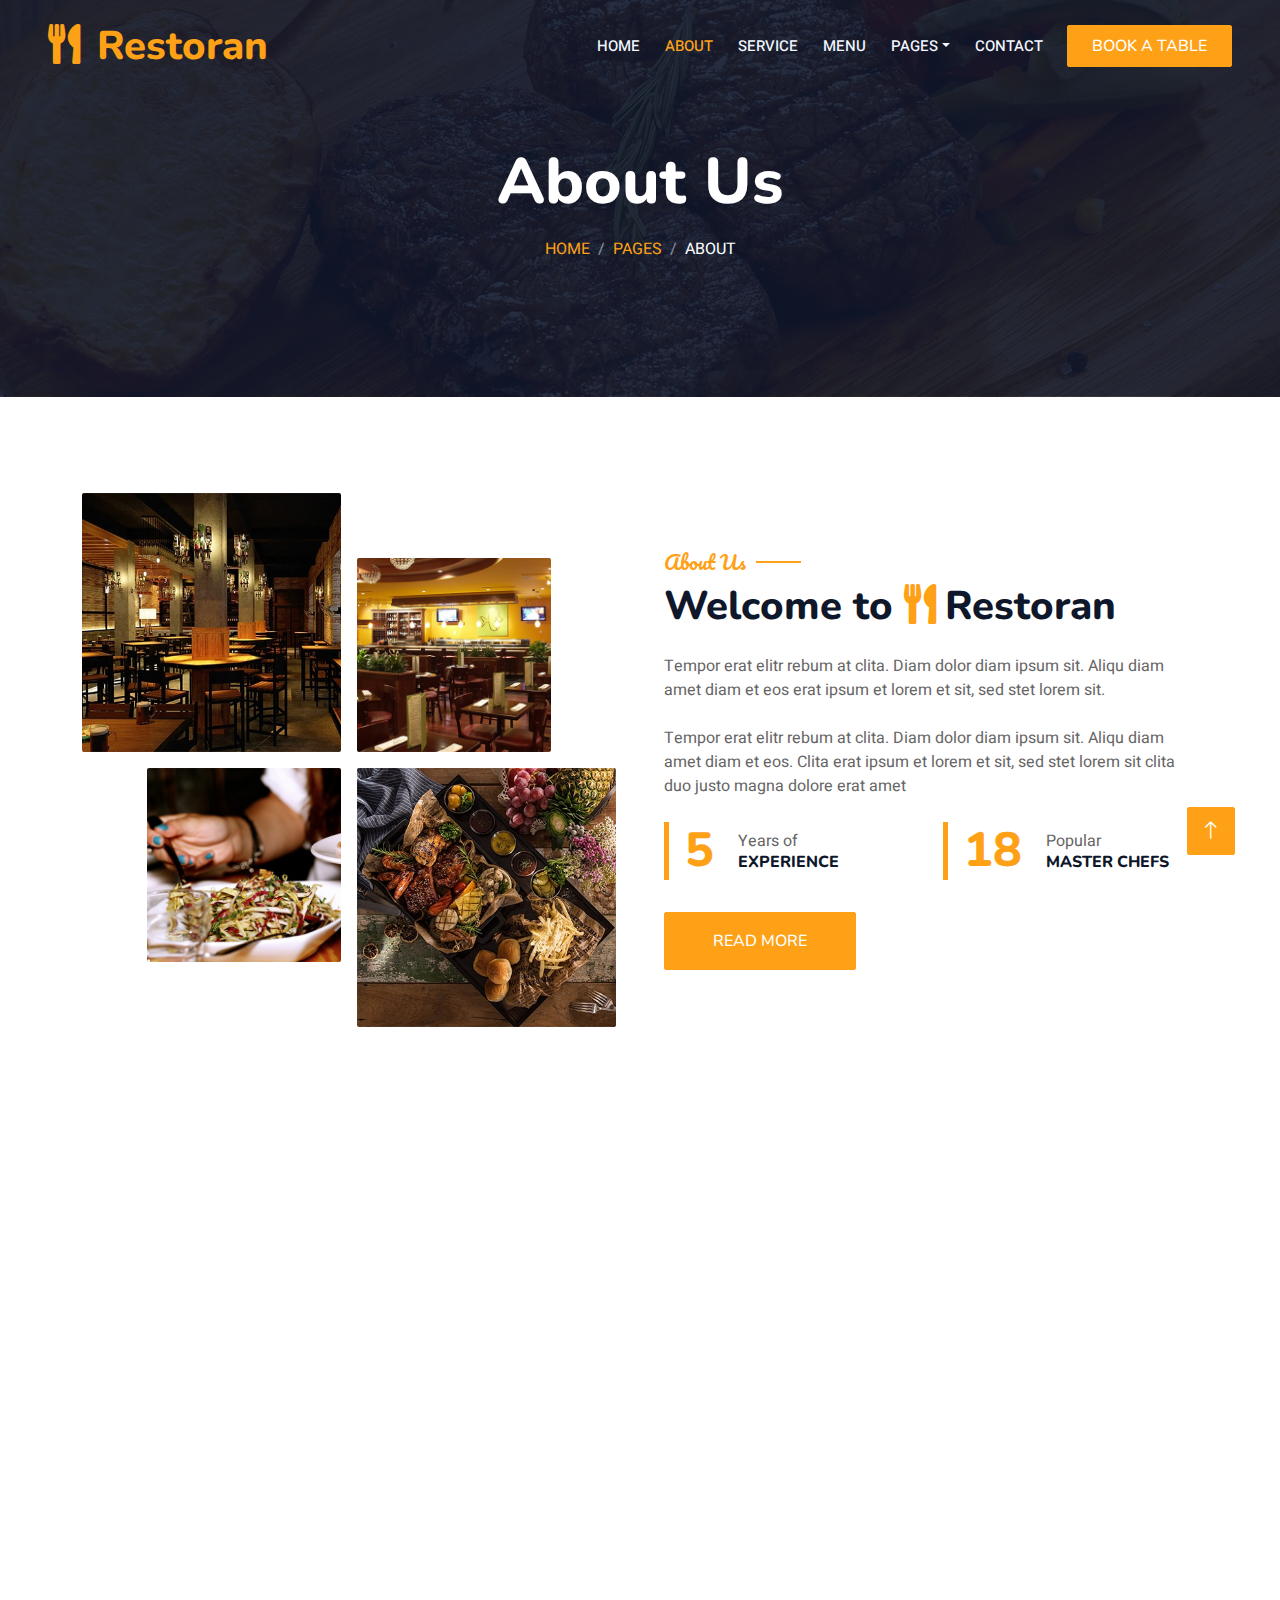
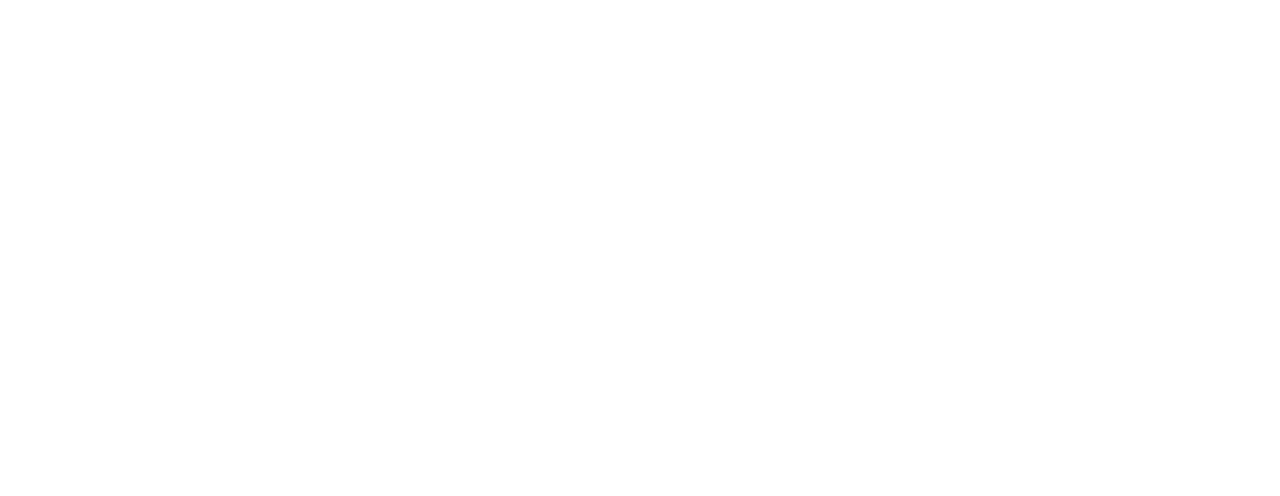
==== about.html @ 3bac0a3a "allchange" ====
<!DOCTYPE html>
<html lang="en">

<head>
    <meta charset="utf-8">
    <title>Restoran - Bootstrap Restaurant Template</title>
    <meta content="width=device-width, initial-scale=1.0" name="viewport">
    <meta content="" name="keywords">
    <meta content="" name="description">

    <!-- Favicon -->
    <link href="img/favicon.ico" rel="icon">

    <!-- Google Web Fonts -->
    <link rel="preconnect" href="https://fonts.googleapis.com">
    <link rel="preconnect" href="https://fonts.gstatic.com" crossorigin>
    <link href="https://fonts.googleapis.com/css2?family=Heebo:wght@400;500;600&family=Nunito:wght@600;700;800&family=Pacifico&display=swap" rel="stylesheet">

    <!-- Icon Font Stylesheet -->
    <link href="https://cdnjs.cloudflare.com/ajax/libs/font-awesome/5.10.0/css/all.min.css" rel="stylesheet">
    <link href="https://cdn.jsdelivr.net/npm/bootstrap-icons@1.4.1/font/bootstrap-icons.css" rel="stylesheet">

    <!-- Libraries Stylesheet -->
    <link href="lib/animate/animate.min.css" rel="stylesheet">
    <link href="lib/owlcarousel/assets/owl.carousel.min.css" rel="stylesheet">
    <link href="lib/tempusdominus/css/tempusdominus-bootstrap-4.min.css" rel="stylesheet" />

    <!-- Customized Bootstrap Stylesheet -->
    <link href="css/bootstrap.min.css" rel="stylesheet">

    <!-- Template Stylesheet -->
    <link href="css/style.css" rel="stylesheet">
</head>

<body>
    <div class="container-xxl bg-white p-0">
        <!-- Spinner Start -->
        <div id="spinner" class="show bg-white position-fixed translate-middle w-100 vh-100 top-50 start-50 d-flex align-items-center justify-content-center">
            <div class="spinner-border text-primary" style="width: 3rem; height: 3rem;" role="status">
                <span class="sr-only">Loading...</span>
            </div>
        </div>
        <!-- Spinner End -->


        <!-- Navbar & Hero Start -->
        <div class="container-xxl position-relative p-0">
            <nav class="navbar navbar-expand-lg navbar-dark bg-dark px-4 px-lg-5 py-3 py-lg-0">
                <a href="" class="navbar-brand p-0">
                    <h1 class="text-primary m-0"><i class="fa fa-utensils me-3"></i>Restoran</h1>
                    <!-- <img src="img/logo.png" alt="Logo"> -->
                </a>
                <button class="navbar-toggler" type="button" data-bs-toggle="collapse" data-bs-target="#navbarCollapse">
                    <span class="fa fa-bars"></span>
                </button>
                <div class="collapse navbar-collapse" id="navbarCollapse">
                    <div class="navbar-nav ms-auto py-0 pe-4">
                        <a href="index.html" class="nav-item nav-link">Home</a>
                        <a href="about.html" class="nav-item nav-link active">About</a>
                        <a href="service.html" class="nav-item nav-link">Service</a>
                        <a href="menu.html" class="nav-item nav-link">Menu</a>
                        <div class="nav-item dropdown">
                            <a href="#" class="nav-link dropdown-toggle" data-bs-toggle="dropdown">Pages</a>
                            <div class="dropdown-menu m-0">
                                <a href="booking.html" class="dropdown-item">Booking</a>
                                <a href="team.html" class="dropdown-item">Our Team</a>
                                <a href="testimonial.html" class="dropdown-item">Testimonial</a>
                            </div>
                        </div>
                        <a href="contact.html" class="nav-item nav-link">Contact</a>
                    </div>
                    <a href="" class="btn btn-primary py-2 px-4">Book A Table</a>
                </div>
            </nav>

            <div class="container-xxl py-5 bg-dark hero-header mb-5">
                <div class="container text-center my-5 pt-5 pb-4">
                    <h1 class="display-3 text-white mb-3 animated slideInDown">About Us</h1>
                    <nav aria-label="breadcrumb">
                        <ol class="breadcrumb justify-content-center text-uppercase">
                            <li class="breadcrumb-item"><a href="#">Home</a></li>
                            <li class="breadcrumb-item"><a href="#">Pages</a></li>
                            <li class="breadcrumb-item text-white active" aria-current="page">About</li>
                        </ol>
                    </nav>
                </div>
            </div>
        </div>
        <!-- Navbar & Hero End -->


        <!-- About Start -->
        <div class="container-xxl py-5">
            <div class="container">
                <div class="row g-5 align-items-center">
                    <div class="col-lg-6">
                        <div class="row g-3">
                            <div class="col-6 text-start">
                                <img class="img-fluid rounded w-100 wow zoomIn" data-wow-delay="0.1s" src="img/about-1.jpg">
                            </div>
                            <div class="col-6 text-start">
                                <img class="img-fluid rounded w-75 wow zoomIn" data-wow-delay="0.3s" src="img/about-2.jpg" style="margin-top: 25%;">
                            </div>
                            <div class="col-6 text-end">
                                <img class="img-fluid rounded w-75 wow zoomIn" data-wow-delay="0.5s" src="img/about-3.jpg">
                            </div>
                            <div class="col-6 text-end">
                                <img class="img-fluid rounded w-100 wow zoomIn" data-wow-delay="0.7s" src="img/about-4.jpg">
                            </div>
                        </div>
                    </div>
                    <div class="col-lg-6">
                        <h5 class="section-title ff-secondary text-start text-primary fw-normal">About Us</h5>
                        <h1 class="mb-4">Welcome to <i class="fa fa-utensils text-primary me-2"></i>Restoran</h1>
                        <p class="mb-4">Tempor erat elitr rebum at clita. Diam dolor diam ipsum sit. Aliqu diam amet diam et eos erat ipsum et lorem et sit, sed stet lorem sit.</p>
                        <p class="mb-4">Tempor erat elitr rebum at clita. Diam dolor diam ipsum sit. Aliqu diam amet diam et eos. Clita erat ipsum et lorem et sit, sed stet lorem sit clita duo justo magna dolore erat amet</p>
                        <div class="row g-4 mb-4">
                            <div class="col-sm-6">
                                <div class="d-flex align-items-center border-start border-5 border-primary px-3">
                                    <h1 class="flex-shrink-0 display-5 text-primary mb-0" data-toggle="counter-up">15</h1>
                                    <div class="ps-4">
                                        <p class="mb-0">Years of</p>
                                        <h6 class="text-uppercase mb-0">Experience</h6>
                                    </div>
                                </div>
                            </div>
                            <div class="col-sm-6">
                                <div class="d-flex align-items-center border-start border-5 border-primary px-3">
                                    <h1 class="flex-shrink-0 display-5 text-primary mb-0" data-toggle="counter-up">50</h1>
                                    <div class="ps-4">
                                        <p class="mb-0">Popular</p>
                                        <h6 class="text-uppercase mb-0">Master Chefs</h6>
                                    </div>
                                </div>
                            </div>
                        </div>
                        <a class="btn btn-primary py-3 px-5 mt-2" href="">Read More</a>
                    </div>
                </div>
            </div>
        </div>
        <!-- About End -->


        <!-- Team Start -->
        <div class="container-xxl pt-5 pb-3">
            <div class="container">
                <div class="text-center wow fadeInUp" data-wow-delay="0.1s">
                    <h5 class="section-title ff-secondary text-center text-primary fw-normal">Team Members</h5>
                    <h1 class="mb-5">Our Master Chefs</h1>
                </div>
                <div class="row g-4">
                    <div class="col-lg-3 col-md-6 wow fadeInUp" data-wow-delay="0.1s">
                        <div class="team-item text-center rounded overflow-hidden">
                            <div class="rounded-circle overflow-hidden m-4">
                                <img class="img-fluid" src="img/team-1.jpg" alt="">
                            </div>
                            <h5 class="mb-0">Full Name</h5>
                            <small>Designation</small>
                            <div class="d-flex justify-content-center mt-3">
                                <a class="btn btn-square btn-primary mx-1" href=""><i class="fab fa-facebook-f"></i></a>
                                <a class="btn btn-square btn-primary mx-1" href=""><i class="fab fa-twitter"></i></a>
                                <a class="btn btn-square btn-primary mx-1" href=""><i class="fab fa-instagram"></i></a>
                            </div>
                        </div>
                    </div>
                    <div class="col-lg-3 col-md-6 wow fadeInUp" data-wow-delay="0.3s">
                        <div class="team-item text-center rounded overflow-hidden">
                            <div class="rounded-circle overflow-hidden m-4">
                                <img class="img-fluid" src="img/team-2.jpg" alt="">
                            </div>
                            <h5 class="mb-0">Full Name</h5>
                            <small>Designation</small>
                            <div class="d-flex justify-content-center mt-3">
                                <a class="btn btn-square btn-primary mx-1" href=""><i class="fab fa-facebook-f"></i></a>
                                <a class="btn btn-square btn-primary mx-1" href=""><i class="fab fa-twitter"></i></a>
                                <a class="btn btn-square btn-primary mx-1" href=""><i class="fab fa-instagram"></i></a>
                            </div>
                        </div>
                    </div>
                    <div class="col-lg-3 col-md-6 wow fadeInUp" data-wow-delay="0.5s">
                        <div class="team-item text-center rounded overflow-hidden">
                            <div class="rounded-circle overflow-hidden m-4">
                                <img class="img-fluid" src="img/team-3.jpg" alt="">
                            </div>
                            <h5 class="mb-0">Full Name</h5>
                            <small>Designation</small>
                            <div class="d-flex justify-content-center mt-3">
                                <a class="btn btn-square btn-primary mx-1" href=""><i class="fab fa-facebook-f"></i></a>
                                <a class="btn btn-square btn-primary mx-1" href=""><i class="fab fa-twitter"></i></a>
                                <a class="btn btn-square btn-primary mx-1" href=""><i class="fab fa-instagram"></i></a>
                            </div>
                        </div>
                    </div>
                    <div class="col-lg-3 col-md-6 wow fadeInUp" data-wow-delay="0.7s">
                        <div class="team-item text-center rounded overflow-hidden">
                            <div class="rounded-circle overflow-hidden m-4">
                                <img class="img-fluid" src="img/team-4.jpg" alt="">
                            </div>
                            <h5 class="mb-0">Full Name</h5>
                            <small>Designation</small>
                            <div class="d-flex justify-content-center mt-3">
                                <a class="btn btn-square btn-primary mx-1" href=""><i class="fab fa-facebook-f"></i></a>
                                <a class="btn btn-square btn-primary mx-1" href=""><i class="fab fa-twitter"></i></a>
                                <a class="btn btn-square btn-primary mx-1" href=""><i class="fab fa-instagram"></i></a>
                            </div>
                        </div>
                    </div>
                </div>
            </div>
        </div>
        <!-- Team End -->
        

        <!-- Footer Start -->
        <div class="container-fluid bg-dark text-light footer pt-5 mt-5 wow fadeIn" data-wow-delay="0.1s">
            <div class="container py-5">
                <div class="row g-5">
                    <div class="col-lg-3 col-md-6">
                        <h4 class="section-title ff-secondary text-start text-primary fw-normal mb-4">Company</h4>
                        <a class="btn btn-link" href="">About Us</a>
                        <a class="btn btn-link" href="">Contact Us</a>
                        <a class="btn btn-link" href="">Reservation</a>
                        <a class="btn btn-link" href="">Privacy Policy</a>
                        <a class="btn btn-link" href="">Terms & Condition</a>
                    </div>
                    <div class="col-lg-3 col-md-6">
                        <h4 class="section-title ff-secondary text-start text-primary fw-normal mb-4">Contact</h4>
                        <p class="mb-2"><i class="fa fa-map-marker-alt me-3"></i>123 Street, New York, USA</p>
                        <p class="mb-2"><i class="fa fa-phone-alt me-3"></i>+012 345 67890</p>
                        <p class="mb-2"><i class="fa fa-envelope me-3"></i>info@example.com</p>
                        <div class="d-flex pt-2">
                            <a class="btn btn-outline-light btn-social" href=""><i class="fab fa-twitter"></i></a>
                            <a class="btn btn-outline-light btn-social" href=""><i class="fab fa-facebook-f"></i></a>
                            <a class="btn btn-outline-light btn-social" href=""><i class="fab fa-youtube"></i></a>
                            <a class="btn btn-outline-light btn-social" href=""><i class="fab fa-linkedin-in"></i></a>
                        </div>
                    </div>
                    <div class="col-lg-3 col-md-6">
                        <h4 class="section-title ff-secondary text-start text-primary fw-normal mb-4">Opening</h4>
                        <h5 class="text-light fw-normal">Monday - Saturday</h5>
                        <p>09AM - 09PM</p>
                        <h5 class="text-light fw-normal">Sunday</h5>
                        <p>10AM - 08PM</p>
                    </div>
                    <div class="col-lg-3 col-md-6">
                        <h4 class="section-title ff-secondary text-start text-primary fw-normal mb-4">Newsletter</h4>
                        <p>Dolor amet sit justo amet elitr clita ipsum elitr est.</p>
                        <div class="position-relative mx-auto" style="max-width: 400px;">
                            <input class="form-control border-primary w-100 py-3 ps-4 pe-5" type="text" placeholder="Your email">
                            <button type="button" class="btn btn-primary py-2 position-absolute top-0 end-0 mt-2 me-2">SignUp</button>
                        </div>
                    </div>
                </div>
            </div>
            <div class="container">
                <div class="copyright">
                    <div class="row">
                        <div class="col-md-6 text-center text-md-start mb-3 mb-md-0">
                            &copy; <a class="border-bottom" href="#">Your Site Name</a>, All Right Reserved. 
							
							<!--/*** This template is free as long as you keep the footer author’s credit link/attribution link/backlink. If you'd like to use the template without the footer author’s credit link/attribution link/backlink, you can purchase the Credit Removal License from "https://htmlcodex.com/credit-removal". Thank you for your support. ***/-->
							Designed By <a class="border-bottom" href="https://htmlcodex.com">HTML Codex</a>
                        </div>
                        <div class="col-md-6 text-center text-md-end">
                            <div class="footer-menu">
                                <a href="">Home</a>
                                <a href="">Cookies</a>
                                <a href="">Help</a>
                                <a href="">FQAs</a>
                            </div>
                        </div>
                    </div>
                </div>
            </div>
        </div>
        <!-- Footer End -->


        <!-- Back to Top -->
        <a href="#" class="btn btn-lg btn-primary btn-lg-square back-to-top"><i class="bi bi-arrow-up"></i></a>
    </div>

    <!-- JavaScript Libraries -->
    <script src="https://code.jquery.com/jquery-3.4.1.min.js"></script>
    <script src="https://cdn.jsdelivr.net/npm/bootstrap@5.0.0/dist/js/bootstrap.bundle.min.js"></script>
    <script src="lib/wow/wow.min.js"></script>
    <script src="lib/easing/easing.min.js"></script>
    <script src="lib/waypoints/waypoints.min.js"></script>
    <script src="lib/counterup/counterup.min.js"></script>
    <script src="lib/owlcarousel/owl.carousel.min.js"></script>
    <script src="lib/tempusdominus/js/moment.min.js"></script>
    <script src="lib/tempusdominus/js/moment-timezone.min.js"></script>
    <script src="lib/tempusdominus/js/tempusdominus-bootstrap-4.min.js"></script>

    <!-- Template Javascript -->
    <script src="js/main.js"></script>
</body>

</html>
---- css/style.css ----
/********** Template CSS **********/
:root {
    --primary: #FEA116;
    --light: #F1F8FF;
    --dark: #0F172B;
}

.ff-secondary {
    font-family: 'Pacifico', cursive;
}

.fw-medium {
    font-weight: 600 !important;
}

.fw-semi-bold {
    font-weight: 700 !important;
}

.back-to-top {
    position: fixed;
    display: none;
    right: 45px;
    bottom: 45px;
    z-index: 99;
}


/*** Spinner ***/
#spinner {
    opacity: 0;
    visibility: hidden;
    transition: opacity .5s ease-out, visibility 0s linear .5s;
    z-index: 99999;
}

#spinner.show {
    transition: opacity .5s ease-out, visibility 0s linear 0s;
    visibility: visible;
    opacity: 1;
}


/*** Button ***/
.btn {
    font-family: 'Nunito', sans-serif;
    font-weight: 500;
    text-transform: uppercase;
    transition: .5s;
}

.btn.btn-primary,
.btn.btn-secondary {
    color: #FFFFFF;
}

.btn-square {
    width: 38px;
    height: 38px;
}

.btn-sm-square {
    width: 32px;
    height: 32px;
}

.btn-lg-square {
    width: 48px;
    height: 48px;
}

.btn-square,
.btn-sm-square,
.btn-lg-square {
    padding: 0;
    display: flex;
    align-items: center;
    justify-content: center;
    font-weight: normal;
    border-radius: 2px;
}


/*** Navbar ***/
.navbar-dark .navbar-nav .nav-link {
    position: relative;
    margin-left: 25px;
    padding: 35px 0;
    font-size: 15px;
    color: var(--light) !important;
    text-transform: uppercase;
    font-weight: 500;
    outline: none;
    transition: .5s;
}

.sticky-top.navbar-dark .navbar-nav .nav-link {
    padding: 20px 0;
}

.navbar-dark .navbar-nav .nav-link:hover,
.navbar-dark .navbar-nav .nav-link.active {
    color: var(--primary) !important;
}

.navbar-dark .navbar-brand img {
    max-height: 60px;
    transition: .5s;
}

.sticky-top.navbar-dark .navbar-brand img {
    max-height: 45px;
}

@media (max-width: 991.98px) {
    .sticky-top.navbar-dark {
        position: relative;
    }

    .navbar-dark .navbar-collapse {
        margin-top: 15px;
        border-top: 1px solid rgba(255, 255, 255, .1)
    }

    .navbar-dark .navbar-nav .nav-link,
    .sticky-top.navbar-dark .navbar-nav .nav-link {
        padding: 10px 0;
        margin-left: 0;
    }

    .navbar-dark .navbar-brand img {
        max-height: 45px;
    }
}

@media (min-width: 992px) {
    .navbar-dark {
        position: absolute;
        width: 100%;
        top: 0;
        left: 0;
        z-index: 999;
        background: transparent !important;
    }
    
    .sticky-top.navbar-dark {
        position: fixed;
        background: var(--dark) !important;
    }
}


/*** Hero Header ***/
.hero-header {
    background: linear-gradient(rgba(15, 23, 43, .9), rgba(15, 23, 43, .9)), url(../img/bg-hero.jpg);
    background-position: center center;
    background-repeat: no-repeat;
    background-size: cover;
}

.hero-header img {
    animation: imgRotate 50s linear infinite;
}

@keyframes imgRotate { 
    100% { 
        transform: rotate(360deg); 
    } 
}

.breadcrumb-item + .breadcrumb-item::before {
    color: rgba(255, 255, 255, .5);
}


/*** Section Title ***/
.section-title {
    position: relative;
    display: inline-block;
}

.section-title::before {
    position: absolute;
    content: "";
    width: 45px;
    height: 2px;
    top: 50%;
    left: -55px;
    margin-top: -1px;
    background: var(--primary);
}

.section-title::after {
    position: absolute;
    content: "";
    width: 45px;
    height: 2px;
    top: 50%;
    right: -55px;
    margin-top: -1px;
    background: var(--primary);
}

.section-title.text-start::before,
.section-title.text-end::after {
    display: none;
}


/*** Service ***/
.service-item {
    box-shadow: 0 0 45px rgba(0, 0, 0, .08);
    transition: .5s;
}

.service-item:hover {
    background: var(--primary);
}

.service-item * {
    transition: .5s;
}

.service-item:hover * {
    color: var(--light) !important;
}


/*** Food Menu ***/
.nav-pills .nav-item .active {
    border-bottom: 2px solid var(--primary);
}


/*** Youtube Video ***/
.video {
    position: relative;
    height: 100%;
    min-height: 500px;
    background: linear-gradient(rgba(15, 23, 43, .1), rgba(15, 23, 43, .1)), url(../img/video.jpg);
    background-position: center center;
    background-repeat: no-repeat;
    background-size: cover;
}

.video .btn-play {
    position: absolute;
    z-index: 3;
    top: 50%;
    left: 50%;
    transform: translateX(-50%) translateY(-50%);
    box-sizing: content-box;
    display: block;
    width: 32px;
    height: 44px;
    border-radius: 50%;
    border: none;
    outline: none;
    padding: 18px 20px 18px 28px;
}

.video .btn-play:before {
    content: "";
    position: absolute;
    z-index: 0;
    left: 50%;
    top: 50%;
    transform: translateX(-50%) translateY(-50%);
    display: block;
    width: 100px;
    height: 100px;
    background: var(--primary);
    border-radius: 50%;
    animation: pulse-border 1500ms ease-out infinite;
}

.video .btn-play:after {
    content: "";
    position: absolute;
    z-index: 1;
    left: 50%;
    top: 50%;
    transform: translateX(-50%) translateY(-50%);
    display: block;
    width: 100px;
    height: 100px;
    background: var(--primary);
    border-radius: 50%;
    transition: all 200ms;
}

.video .btn-play img {
    position: relative;
    z-index: 3;
    max-width: 100%;
    width: auto;
    height: auto;
}

.video .btn-play span {
    display: block;
    position: relative;
    z-index: 3;
    width: 0;
    height: 0;
    border-left: 32px solid var(--dark);
    border-top: 22px solid transparent;
    border-bottom: 22px solid transparent;
}

@keyframes pulse-border {
    0% {
        transform: translateX(-50%) translateY(-50%) translateZ(0) scale(1);
        opacity: 1;
    }

    100% {
        transform: translateX(-50%) translateY(-50%) translateZ(0) scale(1.5);
        opacity: 0;
    }
}

#videoModal {
    z-index: 99999;
}

#videoModal .modal-dialog {
    position: relative;
    max-width: 800px;
    margin: 60px auto 0 auto;
}

#videoModal .modal-body {
    position: relative;
    padding: 0px;
}

#videoModal .close {
    position: absolute;
    width: 30px;
    height: 30px;
    right: 0px;
    top: -30px;
    z-index: 999;
    font-size: 30px;
    font-weight: normal;
    color: #FFFFFF;
    background: #000000;
    opacity: 1;
}


/*** Team ***/
.team-item {
    box-shadow: 0 0 45px rgba(0, 0, 0, .08);
    height: calc(100% - 38px);
    transition: .5s;
}

.team-item img {
    transition: .5s;
}

.team-item:hover img {
    transform: scale(1.1);
}

.team-item:hover {
    height: 100%;
}

.team-item .btn {
    border-radius: 38px 38px 0 0;
}


/*** Testimonial ***/
.testimonial-carousel .owl-item .testimonial-item,
.testimonial-carousel .owl-item.center .testimonial-item * {
    transition: .5s;
}

.testimonial-carousel .owl-item.center .testimonial-item {
    background: var(--primary) !important;
    border-color: var(--primary) !important;
}

.testimonial-carousel .owl-item.center .testimonial-item * {
    color: var(--light) !important;
}

.testimonial-carousel .owl-dots {
    margin-top: 24px;
    display: flex;
    align-items: flex-end;
    justify-content: center;
}

.testimonial-carousel .owl-dot {
    position: relative;
    display: inline-block;
    margin: 0 5px;
    width: 15px;
    height: 15px;
    border: 1px solid #CCCCCC;
    border-radius: 15px;
    transition: .5s;
}

.testimonial-carousel .owl-dot.active {
    background: var(--primary);
    border-color: var(--primary);
}


/*** Footer ***/
.footer .btn.btn-social {
    margin-right: 5px;
    width: 35px;
    height: 35px;
    display: flex;
    align-items: center;
    justify-content: center;
    color: var(--light);
    border: 1px solid #FFFFFF;
    border-radius: 35px;
    transition: .3s;
}

.footer .btn.btn-social:hover {
    color: var(--primary);
}

.footer .btn.btn-link {
    display: block;
    margin-bottom: 5px;
    padding: 0;
    text-align: left;
    color: #FFFFFF;
    font-size: 15px;
    font-weight: normal;
    text-transform: capitalize;
    transition: .3s;
}

.footer .btn.btn-link::before {
    position: relative;
    content: "\f105";
    font-family: "Font Awesome 5 Free";
    font-weight: 900;
    margin-right: 10px;
}

.footer .btn.btn-link:hover {
    letter-spacing: 1px;
    box-shadow: none;
}

.footer .copyright {
    padding: 25px 0;
    font-size: 15px;
    border-top: 1px solid rgba(256, 256, 256, .1);
}

.footer .copyright a {
    color: var(--light);
}

.footer .footer-menu a {
    margin-right: 15px;
    padding-right: 15px;
    border-right: 1px solid rgba(255, 255, 255, .1);
}

.footer .footer-menu a:last-child {
    margin-right: 0;
    padding-right: 0;
    border-right: none;
}
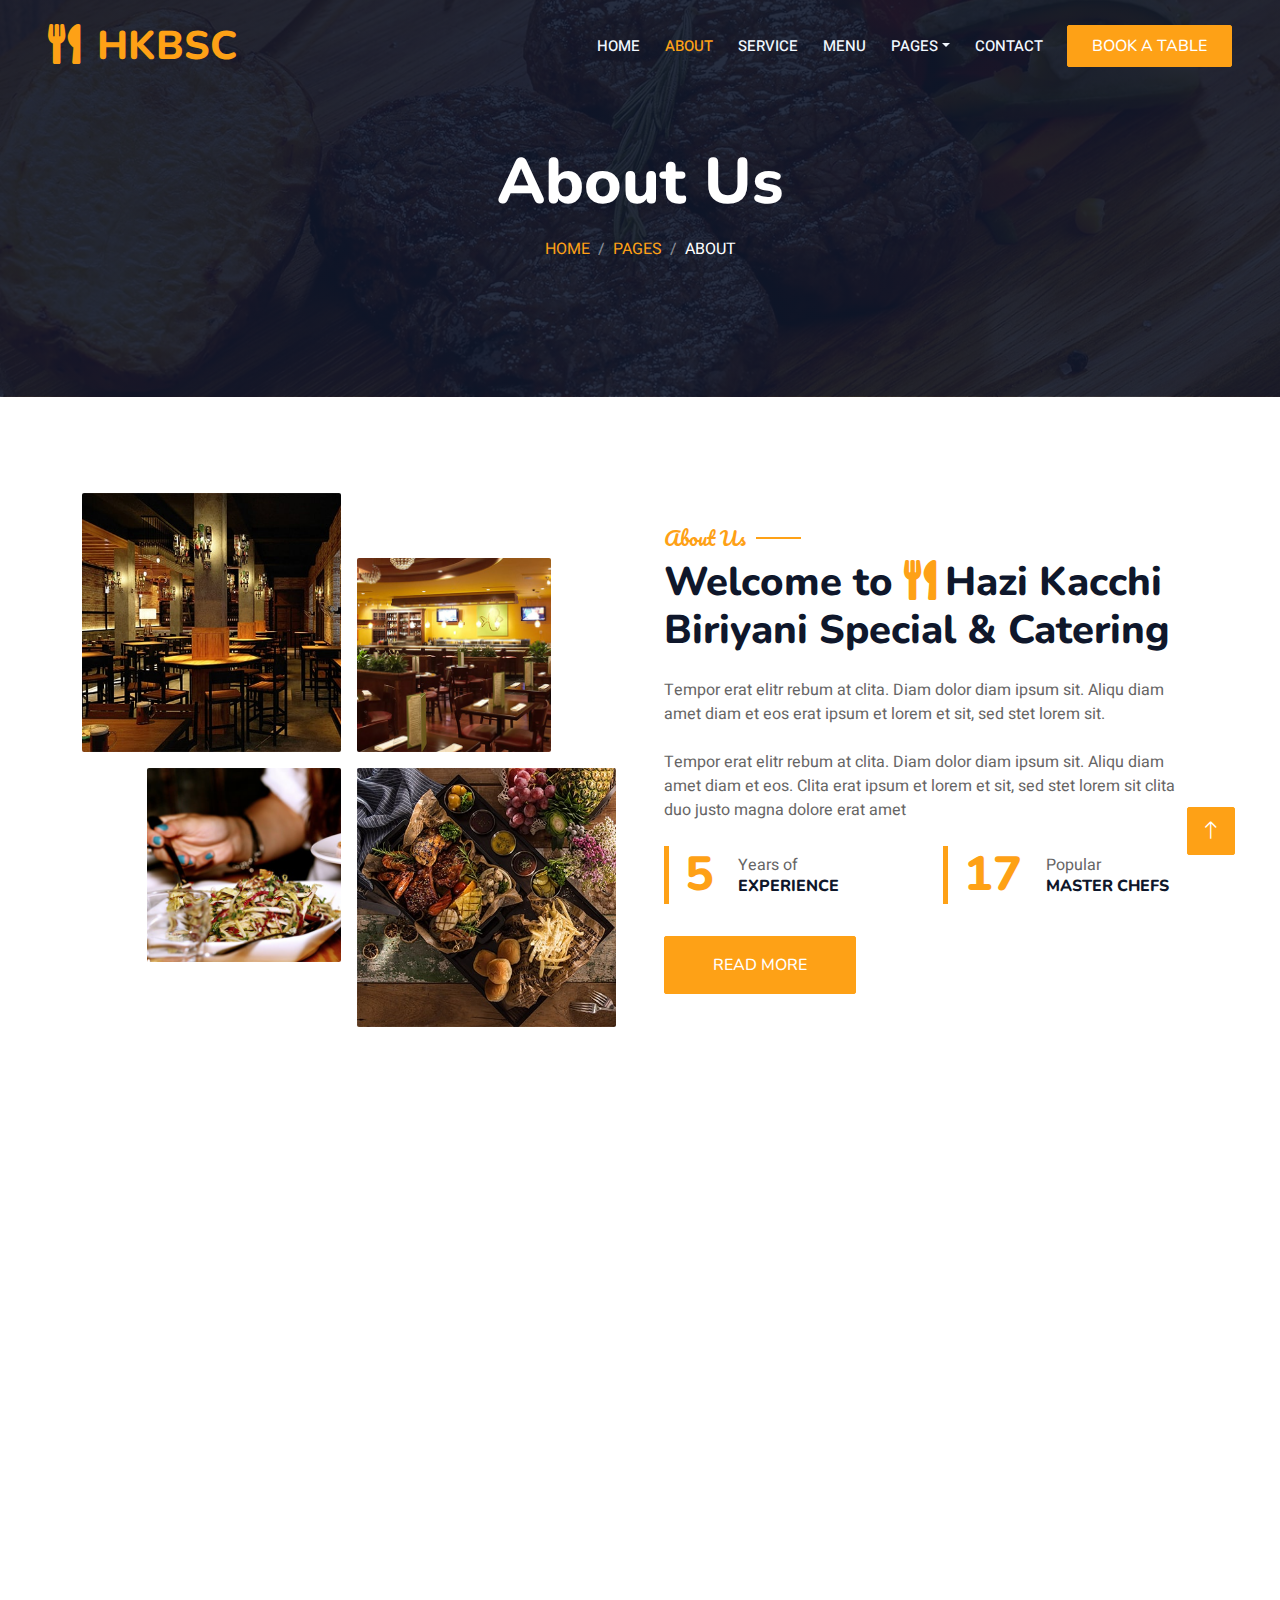
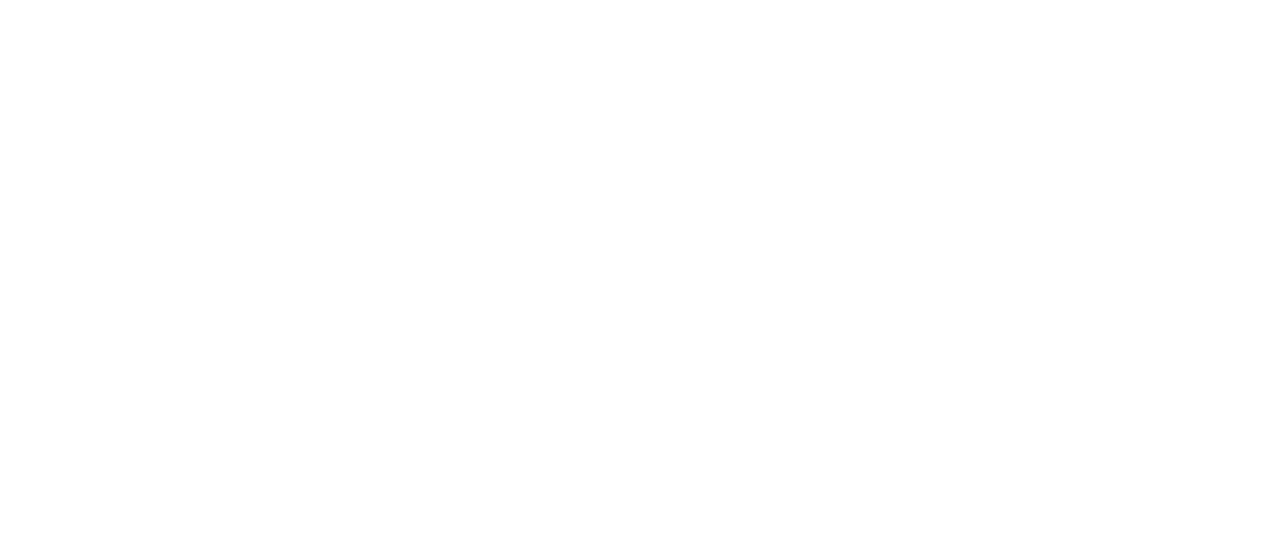
==== commit e286f96d: "allchange" ====
--- a/about.html
+++ b/about.html
@@ -3,7 +3,7 @@
 
 <head>
     <meta charset="utf-8">
-    <title>Restoran - Bootstrap Restaurant Template</title>
+    <title>Hazi Kacchi Biriyani Special & Catering</title>
     <meta content="width=device-width, initial-scale=1.0" name="viewport">
     <meta content="" name="keywords">
     <meta content="" name="description">
@@ -47,7 +47,7 @@
         <div class="container-xxl position-relative p-0">
             <nav class="navbar navbar-expand-lg navbar-dark bg-dark px-4 px-lg-5 py-3 py-lg-0">
                 <a href="" class="navbar-brand p-0">
-                    <h1 class="text-primary m-0"><i class="fa fa-utensils me-3"></i>Restoran</h1>
+                    <h1 class="text-primary m-0"><i class="fa fa-utensils me-3"></i>HKBSC</h1>
                     <!-- <img src="img/logo.png" alt="Logo"> -->
                 </a>
                 <button class="navbar-toggler" type="button" data-bs-toggle="collapse" data-bs-target="#navbarCollapse">
@@ -111,7 +111,7 @@
                     </div>
                     <div class="col-lg-6">
                         <h5 class="section-title ff-secondary text-start text-primary fw-normal">About Us</h5>
-                        <h1 class="mb-4">Welcome to <i class="fa fa-utensils text-primary me-2"></i>Restoran</h1>
+                        <h1 class="mb-4">Welcome to <i class="fa fa-utensils text-primary me-2"></i>Hazi Kacchi Biriyani Special & Catering</h1>
                         <p class="mb-4">Tempor erat elitr rebum at clita. Diam dolor diam ipsum sit. Aliqu diam amet diam et eos erat ipsum et lorem et sit, sed stet lorem sit.</p>
                         <p class="mb-4">Tempor erat elitr rebum at clita. Diam dolor diam ipsum sit. Aliqu diam amet diam et eos. Clita erat ipsum et lorem et sit, sed stet lorem sit clita duo justo magna dolore erat amet</p>
                         <div class="row g-4 mb-4">
@@ -142,74 +142,61 @@
         <!-- About End -->
 
 
-        <!-- Team Start -->
-        <div class="container-xxl pt-5 pb-3">
-            <div class="container">
-                <div class="text-center wow fadeInUp" data-wow-delay="0.1s">
-                    <h5 class="section-title ff-secondary text-center text-primary fw-normal">Team Members</h5>
-                    <h1 class="mb-5">Our Master Chefs</h1>
-                </div>
-                <div class="row g-4">
-                    <div class="col-lg-3 col-md-6 wow fadeInUp" data-wow-delay="0.1s">
-                        <div class="team-item text-center rounded overflow-hidden">
-                            <div class="rounded-circle overflow-hidden m-4">
-                                <img class="img-fluid" src="img/team-1.jpg" alt="">
-                            </div>
-                            <h5 class="mb-0">Full Name</h5>
-                            <small>Designation</small>
-                            <div class="d-flex justify-content-center mt-3">
-                                <a class="btn btn-square btn-primary mx-1" href=""><i class="fab fa-facebook-f"></i></a>
-                                <a class="btn btn-square btn-primary mx-1" href=""><i class="fab fa-twitter"></i></a>
-                                <a class="btn btn-square btn-primary mx-1" href=""><i class="fab fa-instagram"></i></a>
-                            </div>
-                        </div>
-                    </div>
-                    <div class="col-lg-3 col-md-6 wow fadeInUp" data-wow-delay="0.3s">
-                        <div class="team-item text-center rounded overflow-hidden">
-                            <div class="rounded-circle overflow-hidden m-4">
-                                <img class="img-fluid" src="img/team-2.jpg" alt="">
-                            </div>
-                            <h5 class="mb-0">Full Name</h5>
-                            <small>Designation</small>
-                            <div class="d-flex justify-content-center mt-3">
-                                <a class="btn btn-square btn-primary mx-1" href=""><i class="fab fa-facebook-f"></i></a>
-                                <a class="btn btn-square btn-primary mx-1" href=""><i class="fab fa-twitter"></i></a>
-                                <a class="btn btn-square btn-primary mx-1" href=""><i class="fab fa-instagram"></i></a>
-                            </div>
-                        </div>
-                    </div>
-                    <div class="col-lg-3 col-md-6 wow fadeInUp" data-wow-delay="0.5s">
-                        <div class="team-item text-center rounded overflow-hidden">
-                            <div class="rounded-circle overflow-hidden m-4">
-                                <img class="img-fluid" src="img/team-3.jpg" alt="">
-                            </div>
-                            <h5 class="mb-0">Full Name</h5>
-                            <small>Designation</small>
-                            <div class="d-flex justify-content-center mt-3">
-                                <a class="btn btn-square btn-primary mx-1" href=""><i class="fab fa-facebook-f"></i></a>
-                                <a class="btn btn-square btn-primary mx-1" href=""><i class="fab fa-twitter"></i></a>
-                                <a class="btn btn-square btn-primary mx-1" href=""><i class="fab fa-instagram"></i></a>
-                            </div>
-                        </div>
-                    </div>
-                    <div class="col-lg-3 col-md-6 wow fadeInUp" data-wow-delay="0.7s">
-                        <div class="team-item text-center rounded overflow-hidden">
-                            <div class="rounded-circle overflow-hidden m-4">
-                                <img class="img-fluid" src="img/team-4.jpg" alt="">
-                            </div>
-                            <h5 class="mb-0">Full Name</h5>
-                            <small>Designation</small>
-                            <div class="d-flex justify-content-center mt-3">
-                                <a class="btn btn-square btn-primary mx-1" href=""><i class="fab fa-facebook-f"></i></a>
-                                <a class="btn btn-square btn-primary mx-1" href=""><i class="fab fa-twitter"></i></a>
-                                <a class="btn btn-square btn-primary mx-1" href=""><i class="fab fa-instagram"></i></a>
-                            </div>
-                        </div>
-                    </div>
-                </div>
-            </div>
-        </div>
-        <!-- Team End -->
+      <!-- Team Start -->
+      <div class="container-xxl pt-5 pb-3">
+        <div class="container">
+            <div class="text-center wow fadeInUp" data-wow-delay="0.1s">
+                <h5 class="section-title ff-secondary text-center text-primary fw-normal">Team Members</h5>
+                <h1 class="mb-5">Our Important Members</h1>
+            </div>
+            <div class="row g-4">
+                <div class="col-lg-3 col-md-6 wow fadeInUp" data-wow-delay="0.1s">
+                    <div class="team-item text-center rounded overflow-hidden">
+                        <div class="rounded-circle overflow-hidden m-4">
+                            <img class="img-fluid" src="img/team-1.jpg" alt="">
+                        </div>
+                        <h5 class="mb-0">Kamal Hossain</h5>
+                        <small>Owner</small>
+                        <div class="d-flex justify-content-center mt-3">
+                            <a class="btn btn-square btn-primary mx-1" href="https://www.facebook.com/profile.php?id=100014954704335&mibextid=LQQJ4d"><i class="fab fa-facebook-f"></i></a>
+                            <a class="btn btn-square btn-primary mx-1" href=""><i class="fab fa-twitter"></i></a>
+                            <a class="btn btn-square btn-primary mx-1" href=""><i class="fab fa-instagram"></i></a>
+                        </div>
+                    </div>
+                </div>
+                <div class="col-lg-3 col-md-6 wow fadeInUp" data-wow-delay="0.3s">
+                    <div class="team-item text-center rounded overflow-hidden">
+                        <div class="rounded-circle overflow-hidden m-4">
+                            <img class="img-fluid" src="/img/showrov.jpg" alt="">
+                        </div>
+                        <h5 class="mb-0">Showrov Khan</h5>
+                        <small>Admin</small>
+                        <div class="d-flex justify-content-center mt-3">
+                            <a class="btn btn-square btn-primary mx-1" href="https://www.facebook.com/showrov.khan.5815"><i class="fab fa-facebook-f"></i></a>
+                            <a class="btn btn-square btn-primary mx-1" href=""><i class="fab fa-twitter"></i></a>
+                            <a class="btn btn-square btn-primary mx-1" href=""><i class="fab fa-instagram"></i></a>
+                        </div>
+                    </div>
+                </div>
+                <div class="col-lg-3 col-md-6 wow fadeInUp" data-wow-delay="0.3s">
+                    <div class="team-item text-center rounded overflow-hidden">
+                        <div class="rounded-circle overflow-hidden m-4">
+                            <img class="img-fluid" src="/img/naimur.png" alt="">
+                        </div>
+                        <h5 class="mb-0">Naimur Rahman</h5>
+                        <small>Web-Developer & Designer</small>
+                        <div class="d-flex justify-content-center mt-3">
+                            <a class="btn btn-square btn-primary mx-1" href="https://www.facebook.com/naimur582/"><i class="fab fa-facebook-f"></i></a>
+                            <a class="btn btn-square btn-primary mx-1" href="https://twitter.com/nreprime"><i class="fab fa-twitter"></i></a>
+                            <a class="btn btn-square btn-primary mx-1" href="https://www.instagram.com/developer_naimur_rahman/?fbclid=IwAR0H49Y-PxycKsQr4ZwjGiOz7uF-OLAavEt5so4NeW9mOhT1NWm3GxkmGmc"><i class="fab fa-instagram"></i></a>
+                        </div>
+                    </div>
+                </div>
+            </div>
+        </div>
+    </div>
+    <!-- Team End -->
+
         
 
         <!-- Footer Start -->
@@ -226,9 +213,9 @@
                     </div>
                     <div class="col-lg-3 col-md-6">
                         <h4 class="section-title ff-secondary text-start text-primary fw-normal mb-4">Contact</h4>
-                        <p class="mb-2"><i class="fa fa-map-marker-alt me-3"></i>123 Street, New York, USA</p>
-                        <p class="mb-2"><i class="fa fa-phone-alt me-3"></i>+012 345 67890</p>
-                        <p class="mb-2"><i class="fa fa-envelope me-3"></i>info@example.com</p>
+                        <p class="mb-2"><i class="fa fa-map-marker-alt me-3"></i>Hemayetpur bus stand, Notunpara mor, Savar, Dhaka-1340</p>
+                        <p class="mb-2"><i class="fa fa-phone-alt me-3"></i>01712-828670</p>
+                        <p class="mb-2"><i class="fa fa-envelope me-3"></i>info@hkbsc.com</p>
                         <div class="d-flex pt-2">
                             <a class="btn btn-outline-light btn-social" href=""><i class="fab fa-twitter"></i></a>
                             <a class="btn btn-outline-light btn-social" href=""><i class="fab fa-facebook-f"></i></a>
@@ -239,9 +226,9 @@
                     <div class="col-lg-3 col-md-6">
                         <h4 class="section-title ff-secondary text-start text-primary fw-normal mb-4">Opening</h4>
                         <h5 class="text-light fw-normal">Monday - Saturday</h5>
-                        <p>09AM - 09PM</p>
+                        <p>09AM - 12PM</p>
                         <h5 class="text-light fw-normal">Sunday</h5>
-                        <p>10AM - 08PM</p>
+                        <p>10AM - 12PM</p>
                     </div>
                     <div class="col-lg-3 col-md-6">
                         <h4 class="section-title ff-secondary text-start text-primary fw-normal mb-4">Newsletter</h4>
@@ -257,10 +244,10 @@
                 <div class="copyright">
                     <div class="row">
                         <div class="col-md-6 text-center text-md-start mb-3 mb-md-0">
-                            &copy; <a class="border-bottom" href="#">Your Site Name</a>, All Right Reserved. 
+                            &copy; <a class="border-bottom" href="#">HKBSC</a>, All Right Reserved. 
 							
 							<!--/*** This template is free as long as you keep the footer author’s credit link/attribution link/backlink. If you'd like to use the template without the footer author’s credit link/attribution link/backlink, you can purchase the Credit Removal License from "https://htmlcodex.com/credit-removal". Thank you for your support. ***/-->
-							Designed By <a class="border-bottom" href="https://htmlcodex.com">HTML Codex</a>
+							Designed By <a class="border-bottom" href="https://www.facebook.com/naimur582/">Naimur Rahman Emon</a>
                         </div>
                         <div class="col-md-6 text-center text-md-end">
                             <div class="footer-menu">
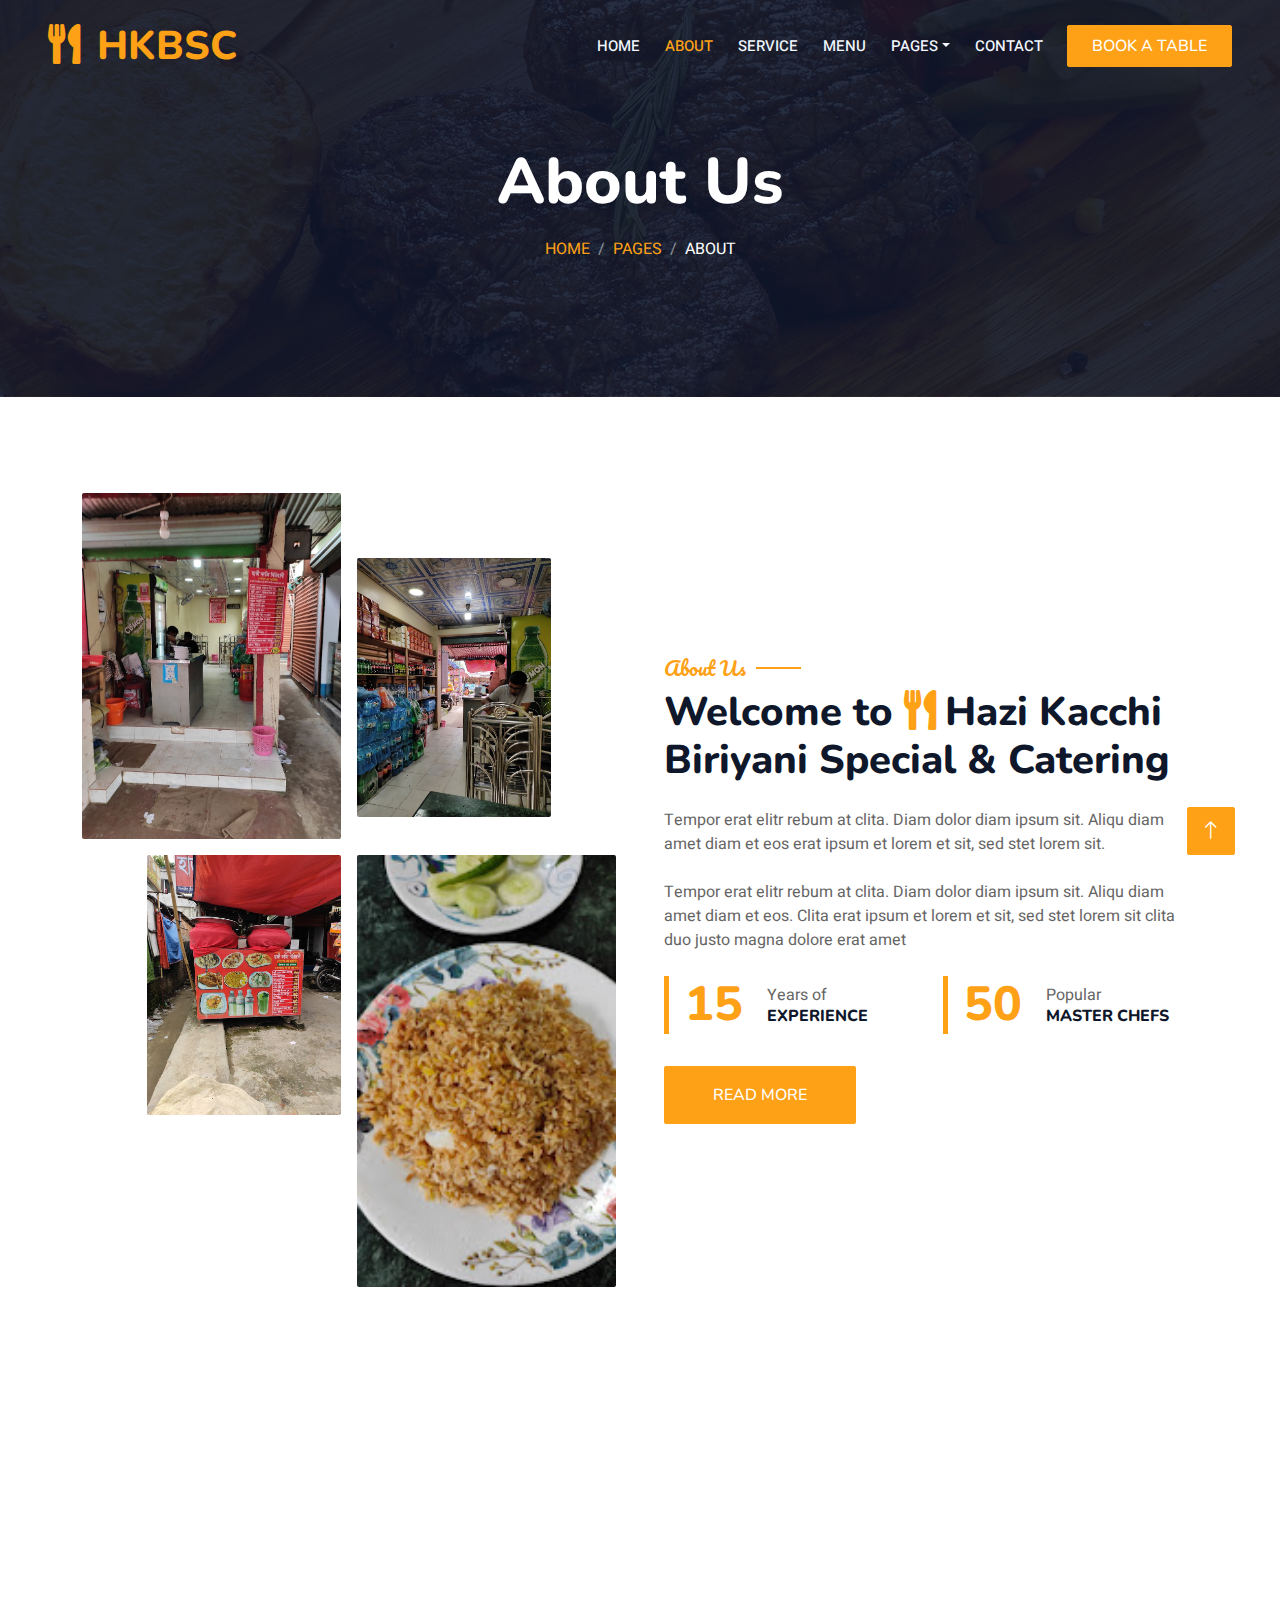
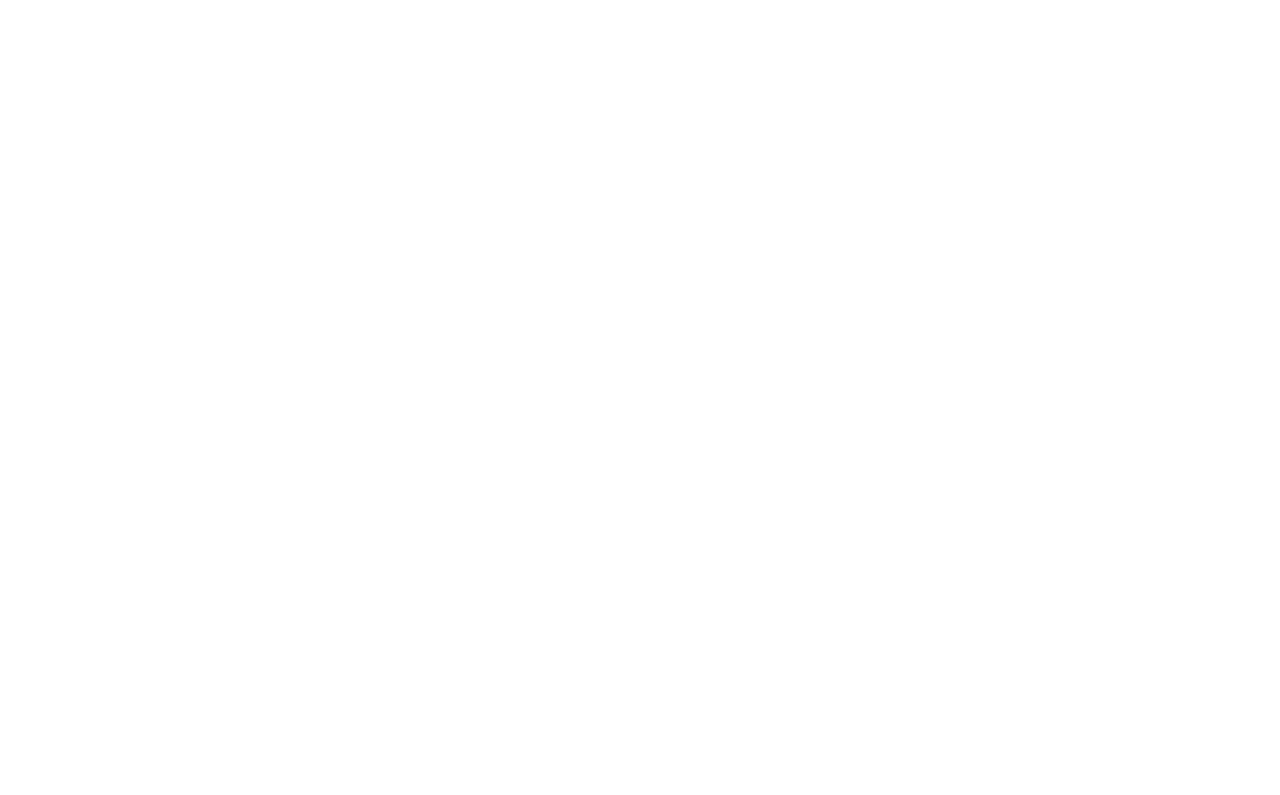
==== commit 4c1bd70f: "add new code" ====
--- a/about.html
+++ b/about.html
@@ -96,16 +96,16 @@
                     <div class="col-lg-6">
                         <div class="row g-3">
                             <div class="col-6 text-start">
-                                <img class="img-fluid rounded w-100 wow zoomIn" data-wow-delay="0.1s" src="img/about-1.jpg">
+                                <img class="img-fluid rounded w-100 wow zoomIn" data-wow-delay="0.1s" src="img/shop1.jpg">
                             </div>
                             <div class="col-6 text-start">
-                                <img class="img-fluid rounded w-75 wow zoomIn" data-wow-delay="0.3s" src="img/about-2.jpg" style="margin-top: 25%;">
+                                <img class="img-fluid rounded w-75 wow zoomIn" data-wow-delay="0.3s" src="img/shop2.jpg" style="margin-top: 25%;">
                             </div>
                             <div class="col-6 text-end">
-                                <img class="img-fluid rounded w-75 wow zoomIn" data-wow-delay="0.5s" src="img/about-3.jpg">
+                                <img class="img-fluid rounded w-75 wow zoomIn" data-wow-delay="0.5s" src="img/shop6.jpg">
                             </div>
                             <div class="col-6 text-end">
-                                <img class="img-fluid rounded w-100 wow zoomIn" data-wow-delay="0.7s" src="img/about-4.jpg">
+                                <img class="img-fluid rounded w-100 wow zoomIn" data-wow-delay="0.7s" src="img/shop5.jpg">
                             </div>
                         </div>
                     </div>
